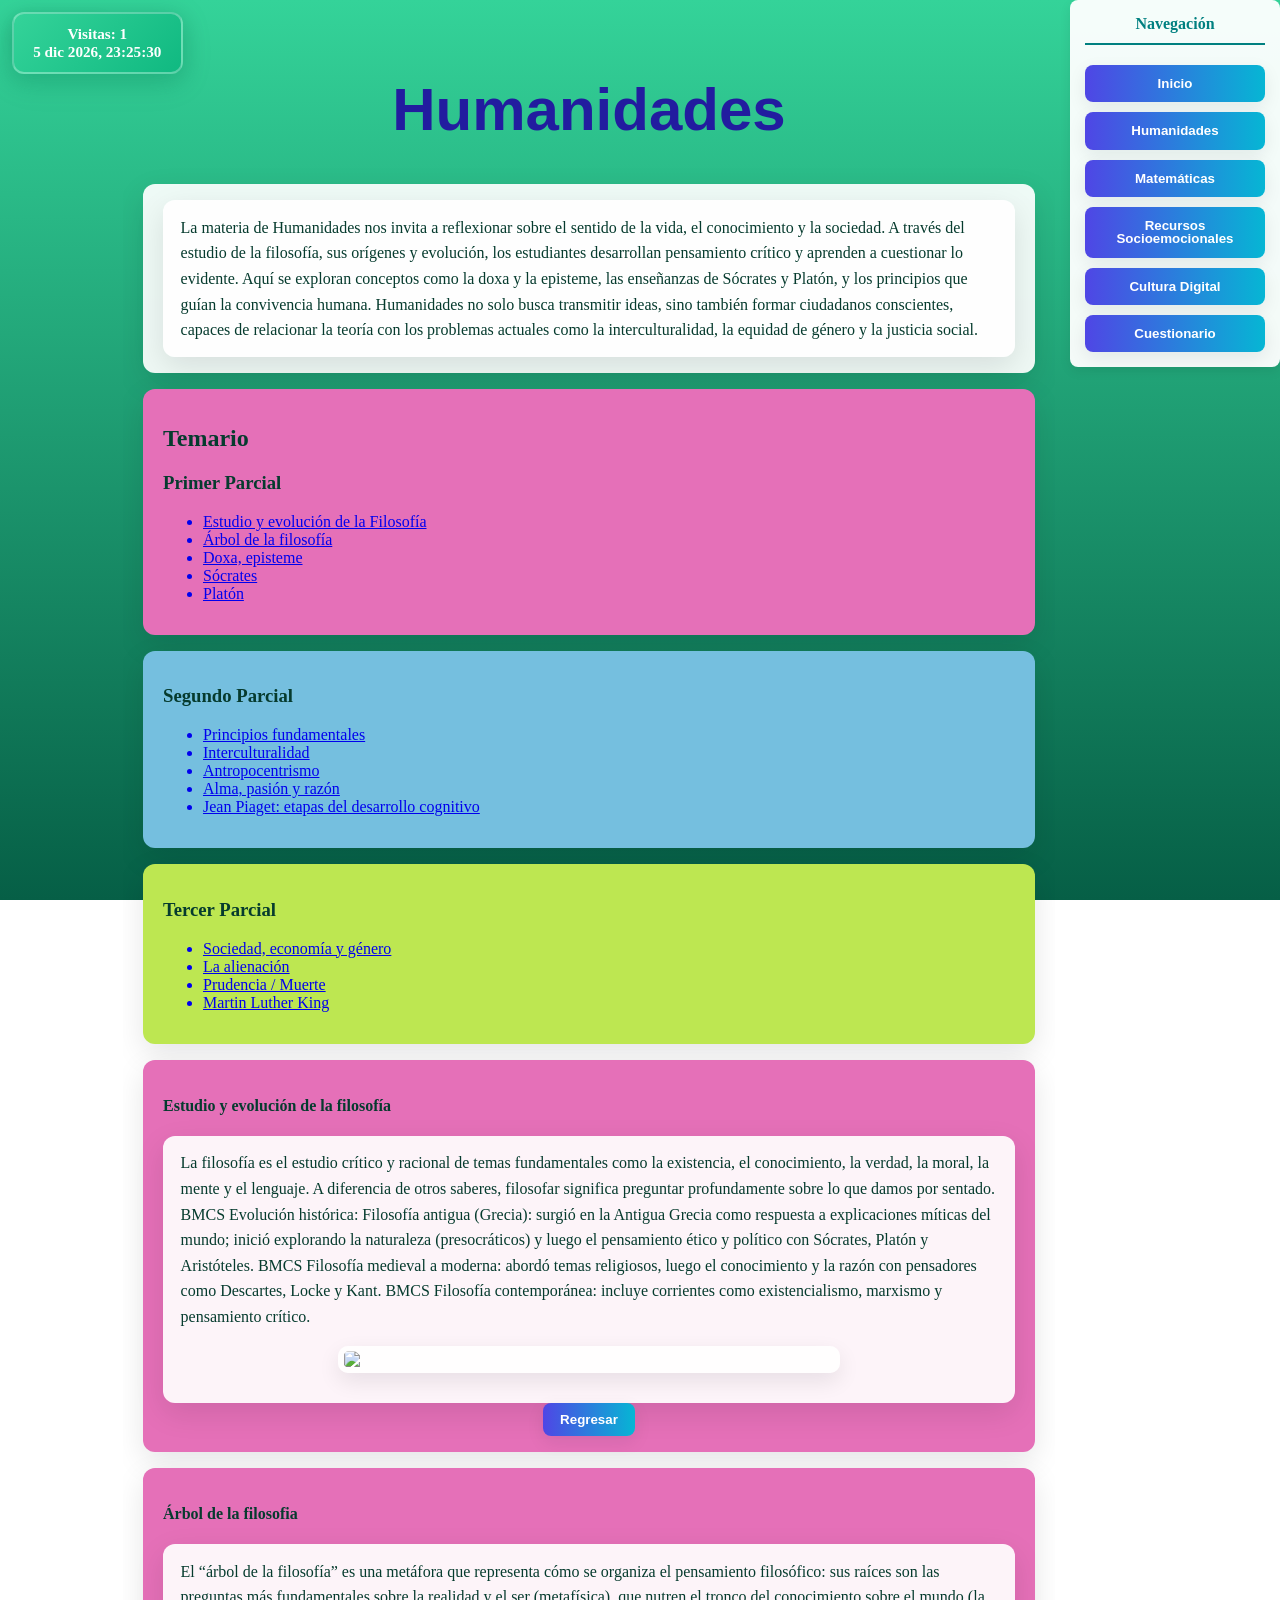
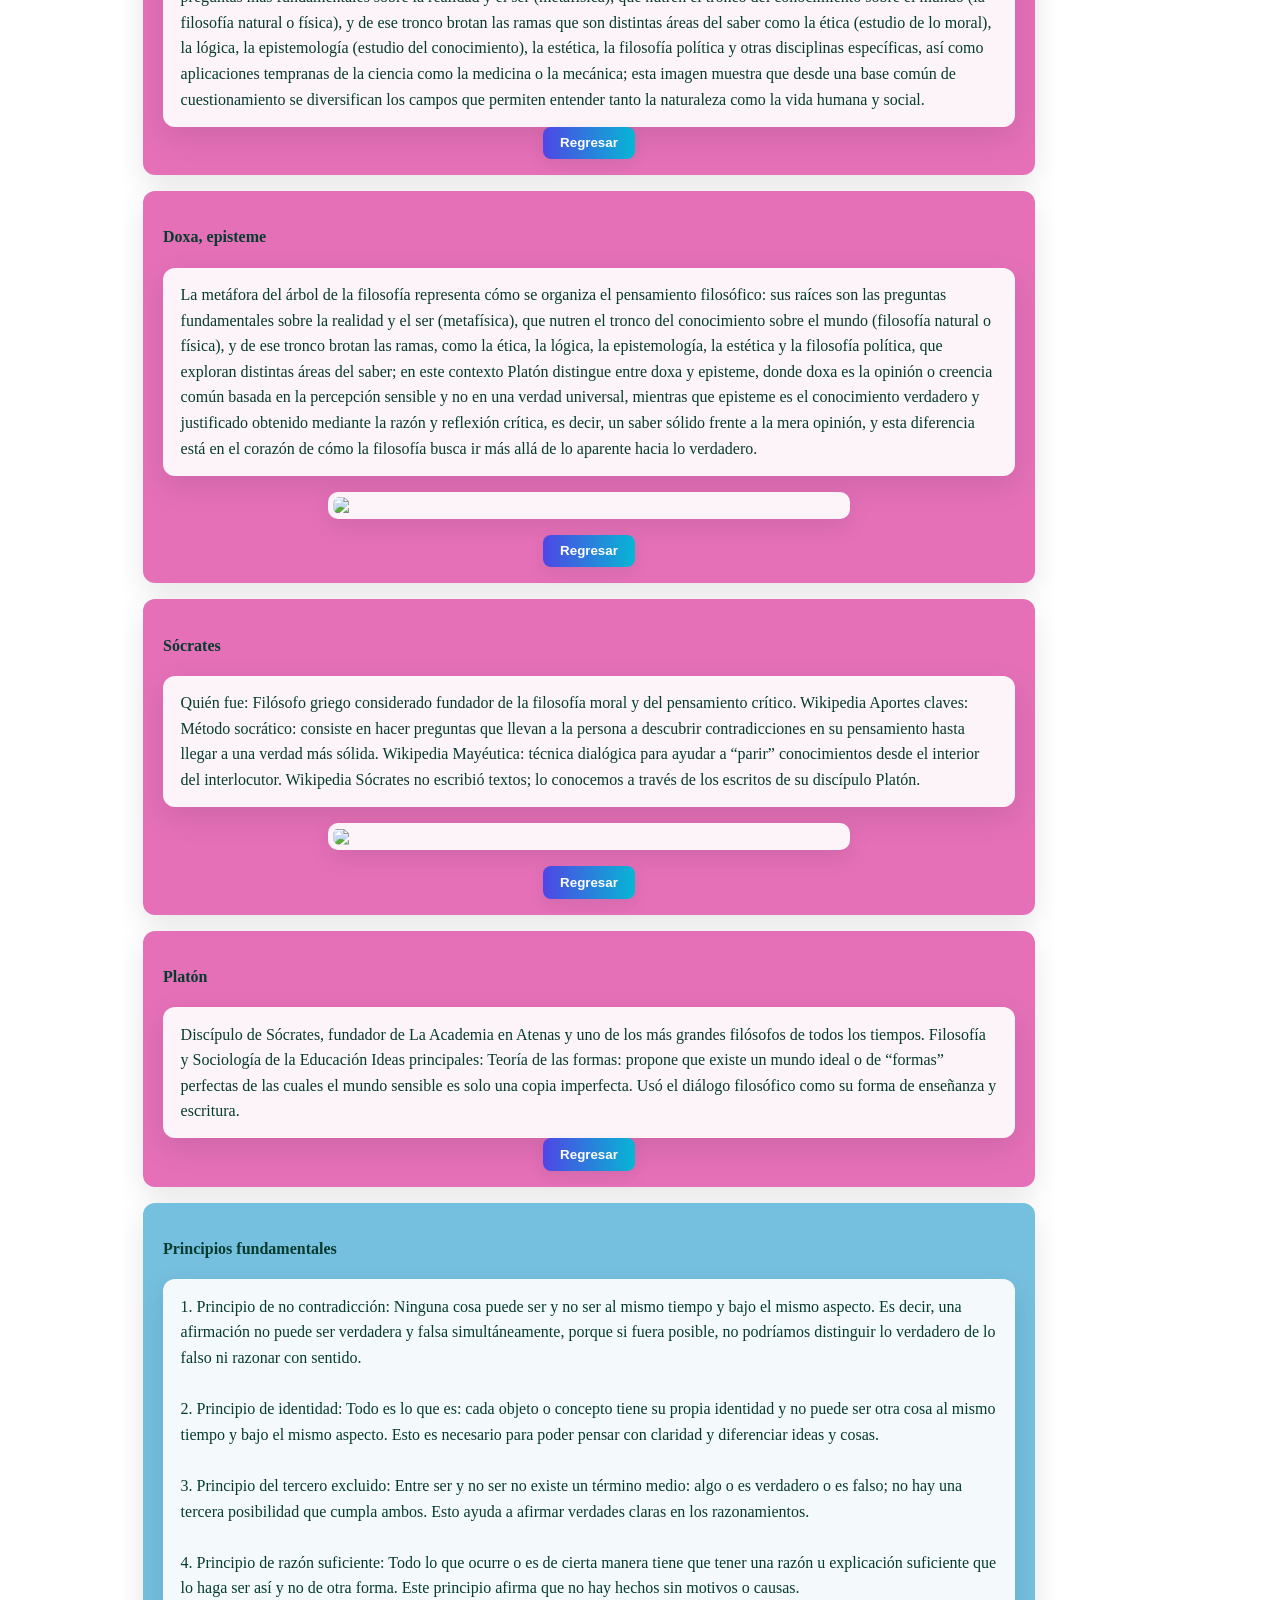
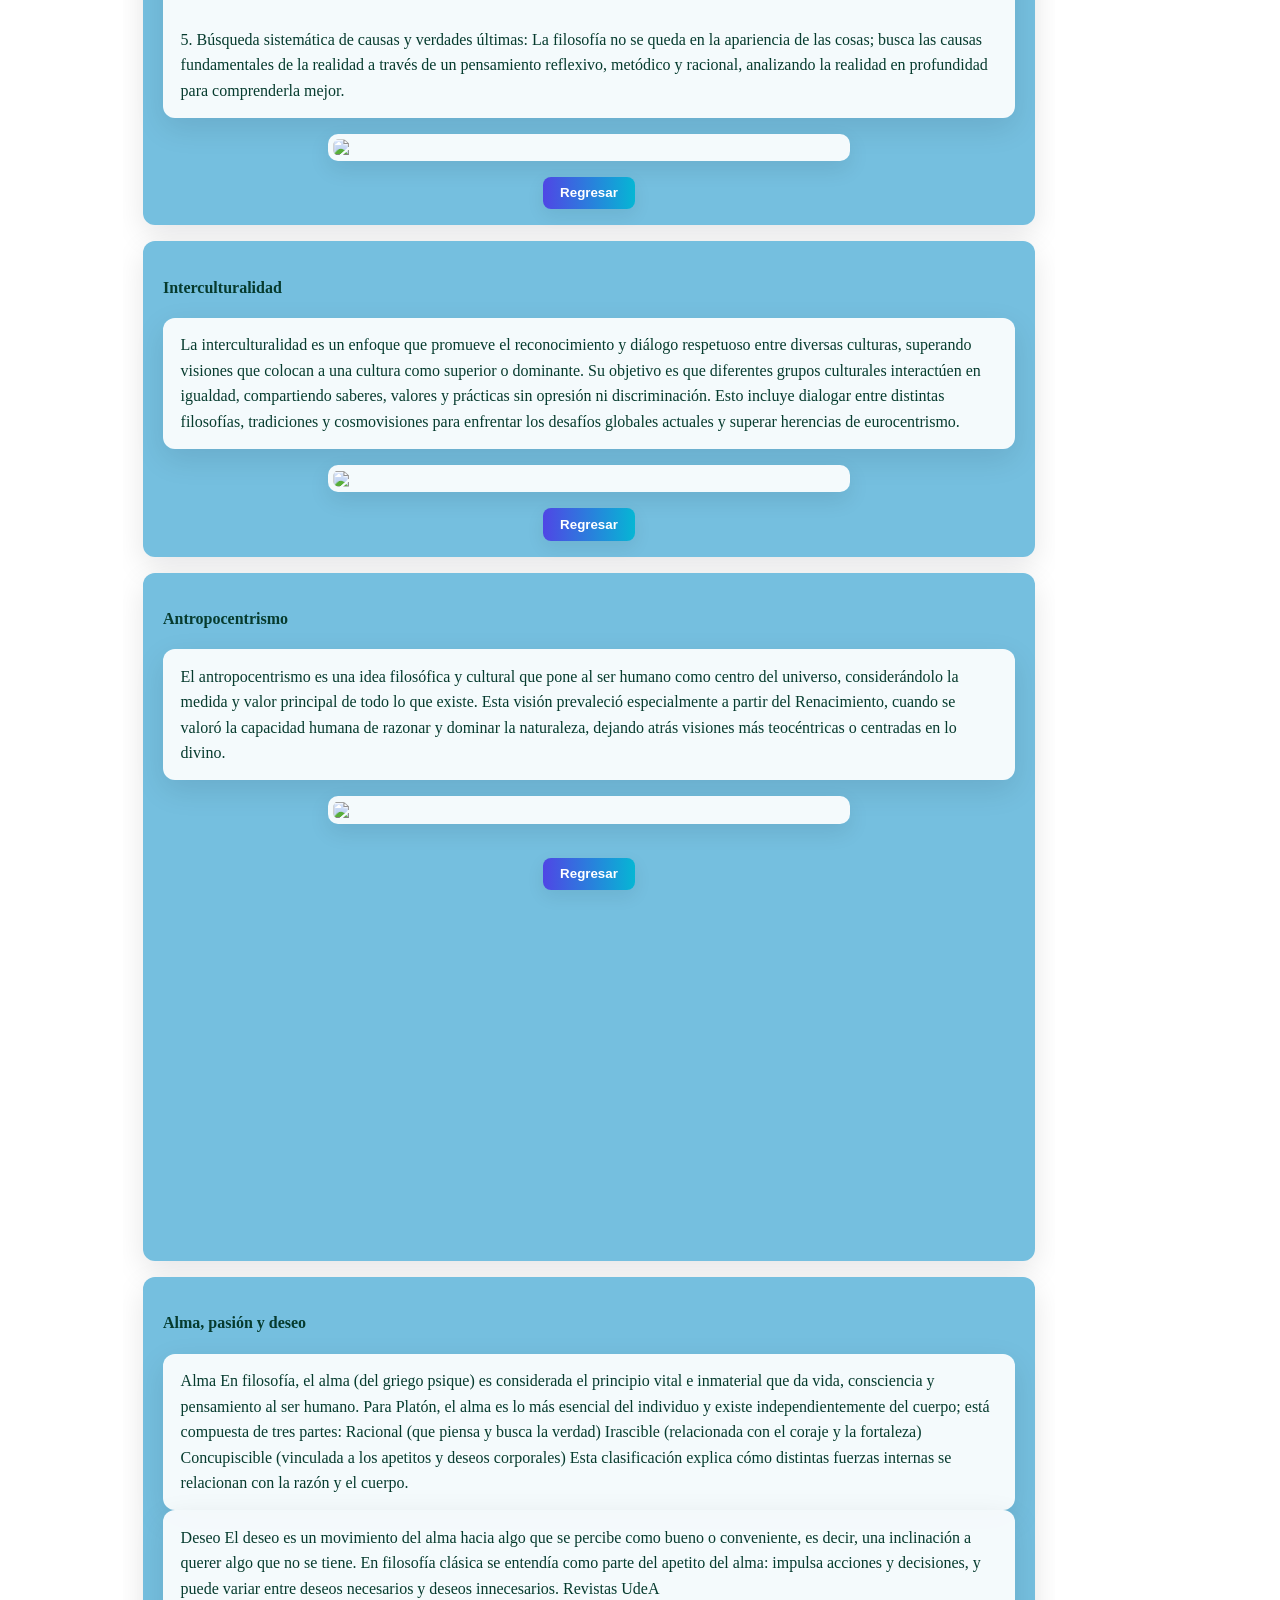
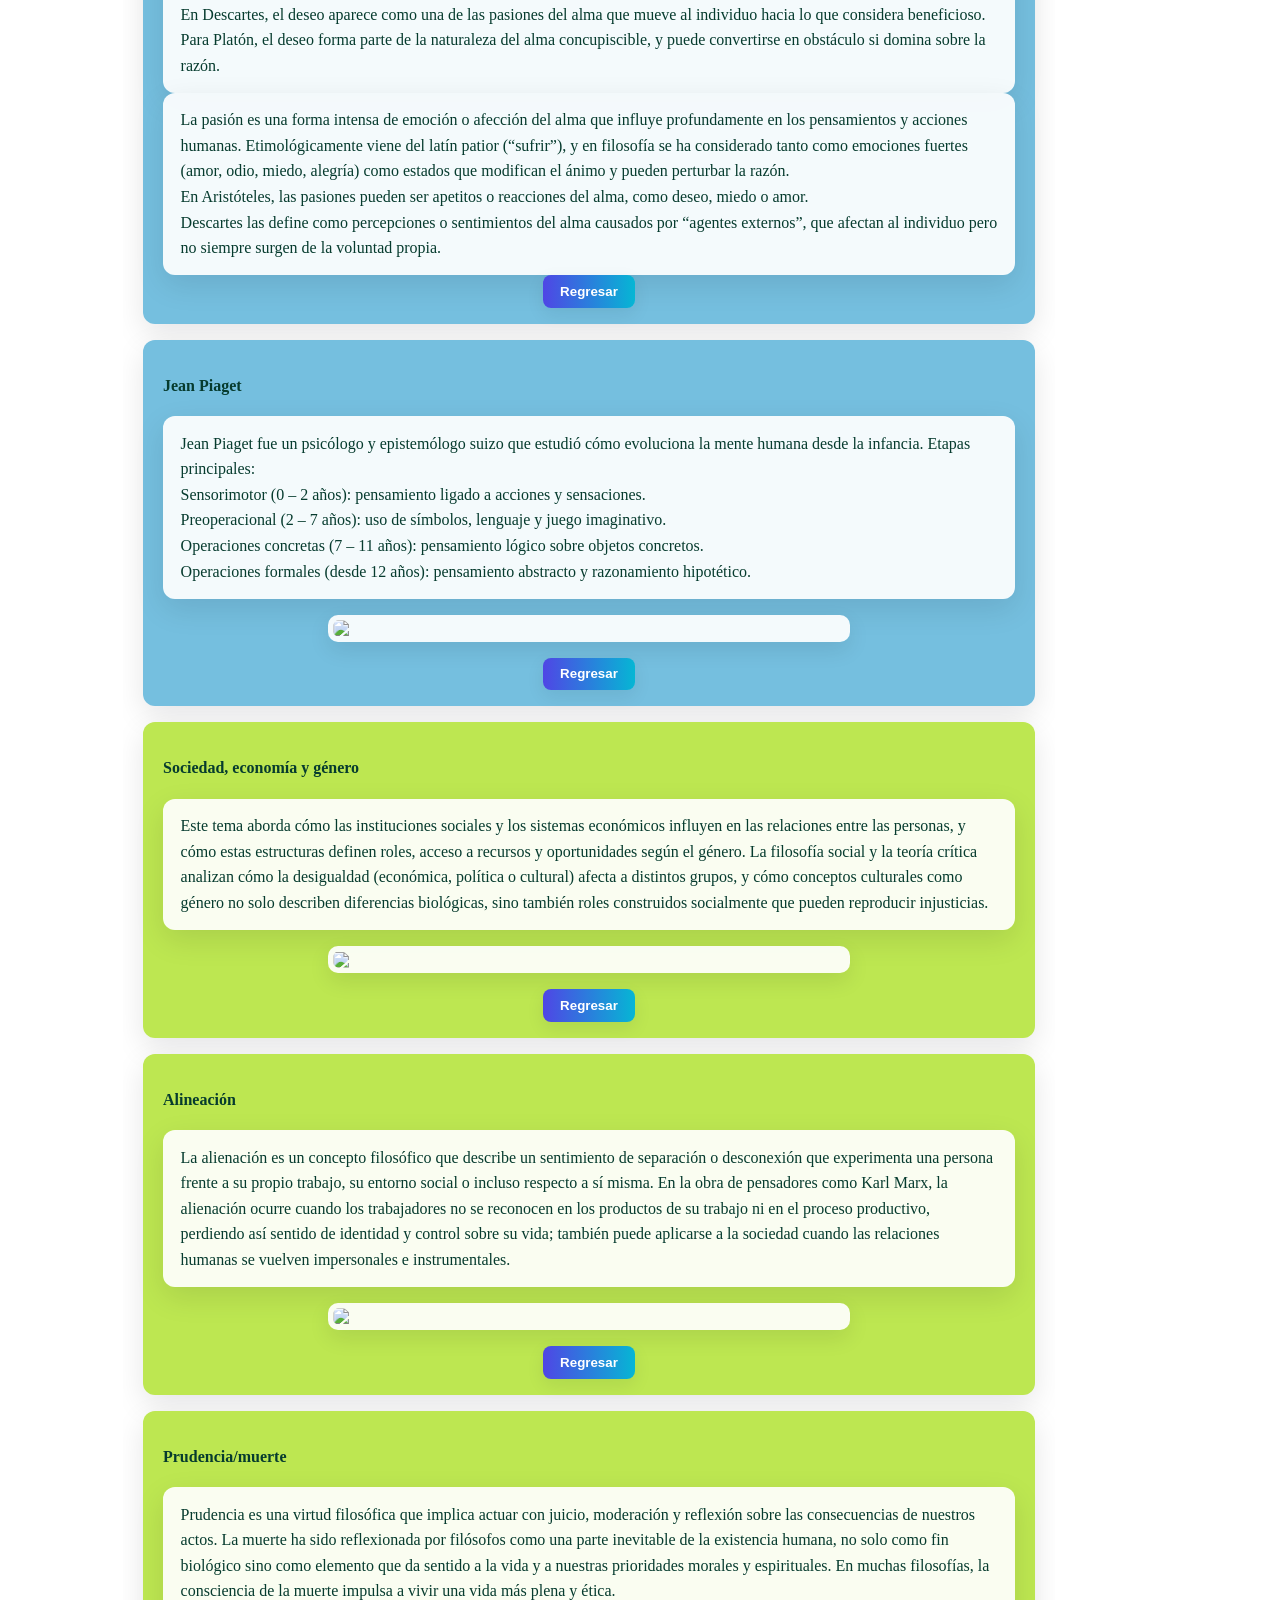
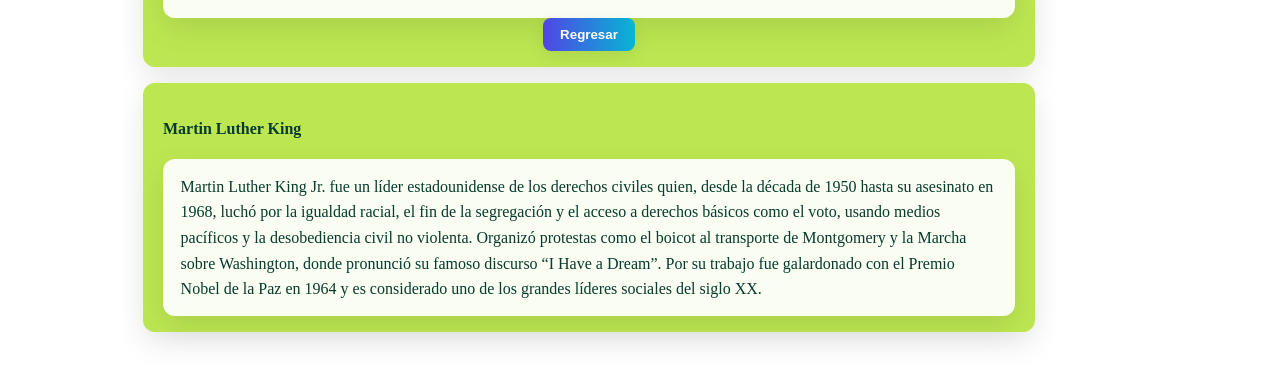
==== humanidades.html @ 8ff28822 "Add files via upload" ====
<!DOCTYPE html>
<html lang="es">  
    <head>
      <meta charset="UTF-8">
      <meta name="viewport" content="width=device-width, initial-scale=1.0">
      <title>Humanidades</title>
      <link rel="stylesheet" href="diseño.css">
    </head>
    <body>
        <div id="wrapper">
            <main id="main-content">
                <a name="inicio"></a>
                <h1>Humanidades</h1>
        <div class="card">
            <p>La materia de Humanidades nos invita a reflexionar sobre el sentido de la vida, el conocimiento y la sociedad. A través del estudio de la filosofía, sus orígenes y evolución, los estudiantes desarrollan pensamiento crítico y aprenden a cuestionar lo evidente. Aquí se exploran conceptos como la doxa y la episteme, las enseñanzas de Sócrates y Platón, y los principios que guían la convivencia humana. Humanidades no solo busca transmitir ideas, sino también formar ciudadanos conscientes, capaces de relacionar la teoría con los problemas actuales como la interculturalidad, la equidad de género y la justicia social.</p>
        </div>
        <div class="card1">
            <h2>Temario</h2>
            <h3>Primer Parcial</h3>
            <ul> 
                <a href="#estudio"><li>Estudio y evolución de la Filosofía</li></a>
                <a href="#arbol"><li>Árbol de la filosofía</li></a> 
                <a href="#doxa"><li>Doxa, episteme</li></a> 
                <a href="#socrates"><li>Sócrates</li></a> 
                <a href="#platon"><li>Platón</li></a>
            </ul>
        </div>
        <div class="card2">
            <h3>Segundo Parcial</h3>
            <ul> 
                <a href="#principios"><li>Principios fundamentales</li></a> 
                <a href="#inter"><li>Interculturalidad</li></a> 
                <a href="#antropo"><li>Antropocentrismo</li></a> 
                <a href="#alma"><li>Alma, pasión y razón</li></a> 
                <a href="#jean"><li>Jean Piaget: etapas del desarrollo cognitivo</li></a> 
            </ul>        
        </div>
        <div class="card3">
            <h3>Tercer Parcial</h3>
            <ul> 
                <a href="#sociedad"><li>Sociedad, economía y género</li></a> 
                <a href="#alineacion"><li>La alienación</li></a> 
                <a href="#muerte"><li>Prudencia / Muerte</li></a> 
                <a href="#martin"><li>Martin Luther King</li></a>
            </ul>
        </div>
        <div class="card1">
            <a name="estudio"></a>
            <h4>Estudio y evolución de la filosofía</h4>
            <p>La filosofía es el estudio crítico y racional de temas fundamentales como la existencia, el conocimiento, la verdad, la moral, la mente y el lenguaje. A diferencia de otros saberes, filosofar significa preguntar profundamente sobre lo que damos por sentado. BMCS
                Evolución histórica:
                Filosofía antigua (Grecia): surgió en la Antigua Grecia como respuesta a explicaciones míticas del mundo; inició explorando la naturaleza (presocráticos) y luego el pensamiento ético y político con Sócrates, Platón y Aristóteles. 
                BMCS
                Filosofía medieval a moderna: abordó temas religiosos, luego el conocimiento y la razón con pensadores como Descartes, Locke y Kant. 
                BMCS
                Filosofía contemporánea: incluye corrientes como existencialismo, marxismo y pensamiento crítico. 
                <img src="humanidades/estudio.jpeg"></p>
            <center><button><a href="#inicio">Regresar</a></button></center>
        </div>
        <div class="card1">
            <a name="arbol"></a>
            <h4>Árbol de la filosofia</h4>
            <p>El “árbol de la filosofía” es una metáfora que representa cómo se organiza el pensamiento filosófico: sus raíces son las preguntas más fundamentales sobre la realidad y el ser (metafísica), que nutren el tronco del conocimiento sobre el mundo (la filosofía natural o física), y de ese tronco brotan las ramas que son distintas áreas del saber como la ética (estudio de lo moral), la lógica, la epistemología (estudio del conocimiento), la estética, la filosofía política y otras disciplinas específicas, así como aplicaciones tempranas de la ciencia como la medicina o la mecánica; esta imagen muestra que desde una base común de cuestionamiento se diversifican los campos que permiten entender tanto la naturaleza como la vida humana y social.</p>
            <center><button><a href="#inicio">Regresar</a></button></center>
        </div>
        <div class="card1">
            <a name="doxa"></a>
            <h4>Doxa, episteme</h4>
            <p>La metáfora del árbol de la filosofía representa cómo se organiza el pensamiento filosófico: sus raíces son las preguntas fundamentales sobre la realidad y el ser (metafísica), que nutren el tronco del conocimiento sobre el mundo (filosofía natural o física), y de ese tronco brotan las ramas, como la ética, la lógica, la epistemología, la estética y la filosofía política, que exploran distintas áreas del saber; en este contexto Platón distingue entre doxa y episteme, donde doxa es la opinión o creencia común basada en la percepción sensible y no en una verdad universal, mientras que episteme es el conocimiento verdadero y justificado obtenido mediante la razón y reflexión crítica, es decir, un saber sólido frente a la mera opinión, y esta diferencia está en el corazón de cómo la filosofía busca ir más allá de lo aparente hacia lo verdadero.</p>
            <img src="humanidades/episteme.jpeg">
            <center><button><a href="#inicio">Regresar</a></button></center>
        </div>
        <div class="card1">
            <a name="socrates"></a>
            <h4>Sócrates</h4>
            <p>Quién fue: Filósofo griego considerado fundador de la filosofía moral y del pensamiento crítico. 
            Wikipedia 
            Aportes claves:
            Método socrático: consiste en hacer preguntas que llevan a la persona a descubrir contradicciones en su pensamiento hasta llegar a una verdad más sólida. 
            Wikipedia
            Mayéutica: técnica dialógica para ayudar a “parir” conocimientos desde el interior del interlocutor. 
            Wikipedia
            Sócrates no escribió textos; lo conocemos a través de los escritos de su discípulo Platón.</p>
            <img src="humanidades/socrates.jpeg">
            <center><button><a href="#inicio">Regresar</a></button></center> 
        </div>
        <div class="card1">
            <a name="platon"></a>
            <h4>Platón</h4>
            <p>Discípulo de Sócrates, fundador de La Academia en Atenas y uno de los más grandes filósofos de todos los tiempos. 
            Filosofía y Sociología de la Educación
            Ideas principales:
            Teoría de las formas: propone que existe un mundo ideal o de “formas” perfectas de las cuales el mundo sensible es solo una copia imperfecta.
            Usó el diálogo filosófico como su forma de enseñanza y escritura.</p>
            <center><button><a href="#inicio">Regresar</a></button></center>
        </div>


        
        <div class="card2">
            <a name="principios"></a>
            <h4>Principios fundamentales</h4>
            <p>1. Principio de no contradicción: Ninguna cosa puede ser y no ser al mismo tiempo y bajo el mismo aspecto. Es decir, una afirmación no puede ser verdadera y falsa simultáneamente, porque si fuera posible, no podríamos distinguir lo verdadero de lo falso ni razonar con sentido.<br><br>
            2. Principio de identidad: Todo es lo que es: cada objeto o concepto tiene su propia identidad y no puede ser otra cosa al mismo tiempo y bajo el mismo aspecto. Esto es necesario para poder pensar con claridad y diferenciar ideas y cosas.<br><br>
            3. Principio del tercero excluido: Entre ser y no ser no existe un término medio: algo o es verdadero o es falso; no hay una tercera posibilidad que cumpla ambos. Esto ayuda a afirmar verdades claras en los razonamientos.<br><br>
            4. Principio de razón suficiente: Todo lo que ocurre o es de cierta manera tiene que tener una razón u explicación suficiente que lo haga ser así y no de otra forma. Este principio afirma que no hay hechos sin motivos o causas.<br><br>
            5. Búsqueda sistemática de causas y verdades últimas: La filosofía no se queda en la apariencia de las cosas; busca las causas fundamentales de la realidad a través de un pensamiento reflexivo, metódico y racional, analizando la realidad en profundidad para comprenderla mejor.</p>
            <img src="humanidades/leyes.jpeg">
            <center><button><a href="#inicio">Regresar</a></button></center>
        </div>
        <div class="card2">
            <a name="inter"></a>
            <h4>Interculturalidad</h4>
            <p>La interculturalidad es un enfoque que promueve el reconocimiento y diálogo respetuoso entre diversas culturas, superando visiones que colocan a una cultura como superior o dominante. Su objetivo es que diferentes grupos culturales interactúen en igualdad, compartiendo saberes, valores y prácticas sin opresión ni discriminación. Esto incluye dialogar entre distintas filosofías, tradiciones y cosmovisiones para enfrentar los desafíos globales actuales y superar herencias de eurocentrismo.</p>
            <img src="humanidades/interculturalidad.jpeg">
            <center><button><a href="#inicio">Regresar</a></button></center>
        </div>
        <div class="card2">
            <a name="antropo"></a>
            <h4>Antropocentrismo</h4>
            <p>El antropocentrismo es una idea filosófica y cultural que pone al ser humano como centro del universo, considerándolo la medida y valor principal de todo lo que existe. Esta visión prevaleció especialmente a partir del Renacimiento, cuando se valoró la capacidad humana de razonar y dominar la naturaleza, dejando atrás visiones más teocéntricas o centradas en lo divino.</p>
            <img src="humanidades/antropocentrismo.jpeg"><br>
            <center><button><a href="#inicio">Regresar</a></button></center><br><br>    
            <center><iframe width="560" height="315" src="https://www.youtube.com/embed/rM8tSi7ppEA?si=BohJ_FN-2QIOu7N8" title="YouTube video player" frameborder="0" allow="accelerometer; autoplay; clipboard-write; encrypted-media; gyroscope; picture-in-picture; web-share" referrerpolicy="strict-origin-when-cross-origin" allowfullscreen></iframe></center>

        </div>
        <div class="card2">
            <a name="alma"></a>
            <h4> Alma, pasión y deseo</h4>
            <p>Alma

En filosofía, el alma (del griego psique) es considerada el principio vital e inmaterial que da vida, consciencia y pensamiento al ser humano. Para Platón, el alma es lo más esencial del individuo y existe independientemente del cuerpo; está compuesta de tres partes:
 Racional (que piensa y busca la verdad)
 Irascible (relacionada con el coraje y la fortaleza)
 Concupiscible (vinculada a los apetitos y deseos corporales)
Esta clasificación explica cómo distintas fuerzas internas se relacionan con la razón y el cuerpo.</p>
            <p>Deseo

El deseo es un movimiento del alma hacia algo que se percibe como bueno o conveniente, es decir, una inclinación a querer algo que no se tiene. En filosofía clásica se entendía como parte del apetito del alma: impulsa acciones y decisiones, y puede variar entre deseos necesarios y deseos innecesarios. 
Revistas UdeA
<br>

 En Descartes, el deseo aparece como una de las pasiones del alma que mueve al individuo hacia lo que considera beneficioso. 
<br>
 Para Platón, el deseo forma parte de la naturaleza del alma concupiscible, y puede convertirse en obstáculo si domina sobre la razón.</p>
            <p>La pasión es una forma intensa de emoción o afección del alma que influye profundamente en los pensamientos y acciones humanas. Etimológicamente viene del latín patior (“sufrir”), y en filosofía se ha considerado tanto como emociones fuertes (amor, odio, miedo, alegría) como estados que modifican el ánimo y pueden perturbar la razón. 
<br>
En Aristóteles, las pasiones pueden ser apetitos o reacciones del alma, como deseo, miedo o amor. 
<br>
Descartes las define como percepciones o sentimientos del alma causados por “agentes externos”, que afectan al individuo pero no siempre surgen de la voluntad propia.</p>
<center><button><a href="#inicio">Regresar</a></button></center>
        </div>
        <div class="card2">
            <a name="jean"></a>
            <h4>Jean Piaget</h4>
            <p>Jean Piaget fue un psicólogo y epistemólogo suizo que estudió cómo evoluciona la mente humana desde la infancia. 

Etapas principales:
<br>
Sensorimotor (0 – 2 años): pensamiento ligado a acciones y sensaciones.
<br>
Preoperacional (2 – 7 años): uso de símbolos, lenguaje y juego imaginativo.
<br>
Operaciones concretas (7 – 11 años): pensamiento lógico sobre objetos concretos.
<br>
Operaciones formales (desde 12 años): pensamiento abstracto y razonamiento hipotético.</p>
            <img src="humanidades/jean.jpeg">
            <center><button><a href="#inicio">Regresar</a></button></center>
        </div>



        <div class="card3">
            <a name="sociedad"></a>
            <h4>Sociedad, economía y género</h4>
            <p>Este tema aborda cómo las instituciones sociales y los sistemas económicos influyen en las relaciones entre las personas, y cómo estas estructuras definen roles, acceso a recursos y oportunidades según el género. La filosofía social y la teoría crítica analizan cómo la desigualdad (económica, política o cultural) afecta a distintos grupos, y cómo conceptos culturales como género no solo describen diferencias biológicas, sino también roles construidos socialmente que pueden reproducir injusticias.</p>
            <img src="humanidades/enconomia.jpeg">
            <center><button><a href="#inicio">Regresar</a></button></center>
        </div>
        <div class="card3">
            <a name="alineacion"></a>
            <h4>Alineación</h4>
            <p>La alienación es un concepto filosófico que describe un sentimiento de separación o desconexión que experimenta una persona frente a su propio trabajo, su entorno social o incluso respecto a sí misma. En la obra de pensadores como Karl Marx, la alienación ocurre cuando los trabajadores no se reconocen en los productos de su trabajo ni en el proceso productivo, perdiendo así sentido de identidad y control sobre su vida; también puede aplicarse a la sociedad cuando las relaciones humanas se vuelven impersonales e instrumentales.</p>
            <img src="humanidades/alineacion.jpeg">
            <center><button><a href="#inicio">Regresar</a></button></center>
        </div>
        <div class="card3">
            <a name="muerte"></a>
            <h4>Prudencia/muerte</h4>
            <p>Prudencia es una virtud filosófica que implica actuar con juicio, moderación y reflexión sobre las consecuencias de nuestros actos.
La muerte ha sido reflexionada por filósofos como una parte inevitable de la existencia humana, no solo como fin biológico sino como elemento que da sentido a la vida y a nuestras prioridades morales y espirituales. En muchas filosofías, la consciencia de la muerte impulsa a vivir una vida más plena y ética.</p>
            <center><button><a href="#inicio">Regresar</a></button></center>
        </div>
        <div class="card3">
            <a name="martin"></a>
            <h4>Martin Luther King</h4>
            <p>Martin Luther King Jr. fue un líder estadounidense de los derechos civiles quien, desde la década de 1950 hasta su asesinato en 1968, luchó por la igualdad racial, el fin de la segregación y el acceso a derechos básicos como el voto, usando medios pacíficos y la desobediencia civil no violenta. Organizó protestas como el boicot al transporte de Montgomery y la Marcha sobre Washington, donde pronunció su famoso discurso “I Have a Dream”. Por su trabajo fue galardonado con el Premio Nobel de la Paz en 1964 y es considerado uno de los grandes líderes sociales del siglo XX.</p>
            </main>
            <center><button><a href="#inicio">Regresar</a></button></center>
        </div>
            <nav id="nav-buttons">
                <h3>Navegación</h3>
                <button><a href="index.html">Inicio</a></button>
                <button><a href="humanidades.html">Humanidades</a></button>
                <button><a href="mate.html">Matemáticas</a></button>
                <button><a href="recursos.html">Recursos Socioemocionales</a></button>
                <button><a href="cultura.html">Cultura Digital</a></button>
                <button><a href="cuestionario.html">Cuestionario</a></button>
                <div class="visitor-info" aria-live="polite"></div>
            </nav>
        </div>
        <script src="visit.js"></script><br>
    </html>
---- diseño.css ----
﻿h1{
    font-size: 60px;
    color: #221c9f;
    text-align: center;
    font-family: 'Segoe UI', Tahoma, Geneva, Verdana, sans-serif;
}
body{
    text-align: center;
    margin: 0;
    min-height: 100vh;
    background: linear-gradient(to bottom, #34d399 0%, #065f46 100%);
    background-repeat: no-repeat;
    background-attachment: fixed;
    display: flex;
    flex-direction: row;

}
img{
    width: 60%;
    height: 60%;
}


#wrapper {
    display: flex;
    flex: 1;
    width: 100%;
    height: 100%;
    gap: 15px;
    padding: 15px;
    align-items: flex-start;
}

#main-content {
    flex: 1;
    overflow-y: auto;
    padding: 20px;
    order: 1;
}

#nav-buttons {
    display: flex;
    flex-direction: column;
    gap: 10px;
    padding: 15px;
    width: 180px;
    background-color: rgba(255,255,255,0.95);
    border-radius: 8px;
    box-shadow: 0 4px 12px rgba(0,0,0,0.08);
    order: 2;
    flex-shrink: 0;
    height: fit-content;
    max-height: calc(100vh - 30px);
}

#nav-buttons h3 {
    color: #008080;
    font-size: 1rem;
    margin: 0 0 10px 0;
    text-align: center;
    border-bottom: 2px solid #008080;
    padding-bottom: 10px;
}


:root{
    --btn-gradient: linear-gradient(90deg,#4f46e5,#06b6d4);
    --btn-color: #ffffff;
    --btn-radius: 8px;
    --btn-padding: 0.6rem 1.1rem;
    --btn-transition: 180ms ease;
}

button,
input[type="submit"],
input[type="button"],
.btn{
    -webkit-appearance: none;
    appearance: none;
    background: var(--btn-gradient);
    color: var(--btn-color);
    border: none;
    padding: var(--btn-padding);
    border-radius: var(--btn-radius);
    font-weight: 600;
    cursor: pointer;
    transition: transform var(--btn-transition), box-shadow var(--btn-transition), opacity var(--btn-transition);
    box-shadow: 0 6px 18px rgba(15,23,42,0.08);
    text-decoration: none;
    display: inline-block;
    line-height: 1;
}

#nav-buttons button {
    padding: 12px 10px;
    width: 100%;
    text-align: center;
    display: block;
}

button:hover,
input[type="submit"]:hover,
input[type="button"]:hover,
.btn:hover{
    transform: translateY(-2px);
    box-shadow: 0 10px 24px rgba(15,23,42,0.12);
    opacity: 0.98;
}

button:active,
input[type="submit"]:active,
input[type="button"]:active,
.btn:active{
    transform: translateY(0);
    box-shadow: 0 6px 14px rgba(15,23,42,0.08);
}

button:focus,
input[type="submit"]:focus,
input[type="button"]:focus,
.btn:focus{
    outline: 3px solid rgba(99,102,241,0.18);
    outline-offset: 2px;
}

button[disabled],
input[disabled]{
    opacity: 0.56;
    pointer-events: none;
    transform: none;
    box-shadow: none;
}

.btn-outline{
    background: transparent;
    color: #111827;
    border: 2px solid rgba(17,24,39,0.08);
}

.btn-danger{
    background: linear-gradient(90deg,#ef4444,#f97316);
}

@media (max-width: 480px){
    button,
    input[type="submit"],
    input[type="button"],
    .btn{
        display:block;
        width:100%;
        padding: 0.75rem 1rem;
    }
}

button a{
    color: inherit;
    text-decoration: none;
    display: block;
    width: 100%;
    height: 100%;
    
}

a.btn{
    display: inline-block;
    padding: var(--btn-padding);
    border-radius: var(--btn-radius);
    background: var(--btn-gradient);
    color: var(--btn-color);
    text-decoration: none;
}

/* Tarjetas para párrafos e imágenes */
:root{
    --card-bg: rgba(255,255,255,0.92);
    --card-color: #063b2e;
    --card-radius: 12px;
    --card-padding: 1rem 1.25rem;
    --card-shadow: 0 10px 30px rgba(2,6,23,0.10);
}

/* Estilo base de tarjeta (puedes usar la clase .card) */
.card{
    background: var(--card-bg);
    color: var(--card-color);
    border-radius: var(--card-radius);
    padding: var(--card-padding);
    box-shadow: var(--card-shadow);
    margin: 1rem auto;
    max-width: 900px;
    transition: transform 180ms ease, box-shadow 180ms ease;
}

/* Aplicar tarjeta por defecto a todos los párrafos */
p{
    background: var(--card-bg);
    color: var(--card-color);
    border-radius: var(--card-radius);
    padding: 0.9rem 1.1rem;
    box-shadow: var(--card-shadow);
    margin: 1rem auto;
    max-width: 900px;
    line-height: 1.6;
    text-align: left;
}

/* Tarjeta para imágenes (hace la imagen responsiva y con marco) */
img{
    display: block;
    margin: 1rem auto;
    max-width: 92%;
    height: auto;
    background: var(--card-bg);
    padding: 0.35rem;
    border-radius: 10px;
    box-shadow: 0 8px 22px rgba(2,6,23,0.09);
}

.card:hover, p:hover, img:hover{
    transform: translateY(-4px);
    box-shadow: 0 18px 40px rgba(2,6,23,0.12);
}

/* Ajustes para texto dentro de la tarjeta */
.card p{ margin: 0; }

@media (max-width: 520px){
    p, .card{
        padding: 0.9rem;
        margin: 0.75rem 0.8rem;
    }
    img{ max-width: 100%; }
}

/* Caja que muestra visitas y la fecha/hora */
.visit-box{
    display: inline-block;
    background: linear-gradient(135deg, #34d399 0%, #10b981 100%);
    color: #ffffff;
    padding: 0.7rem 1.2rem;
    border-radius: 12px;
    box-shadow: 0 8px 25px rgba(16, 185, 129, 0.25);
    font-size: 0.95rem;
    font-weight: 600;
    border: 2px solid rgba(255, 255, 255, 0.3);
    backdrop-filter: blur(8px);
}

/* Posicionar el contador fijo en la esquina superior izquierda */
.visitor-info{
    position: fixed;
    top: 12px;
    left: 12px;
    z-index: 9999;
    text-align: center;
    filter: drop-shadow(0 4px 12px rgba(0, 0, 0, 0.15));
}

@media (max-width: 520px){
    .visitor-info{
        left: 50%;
        right: auto;
        transform: translateX(-50%);
        top: 8px;
    }
    .visit-box{ font-size: 0.85rem; padding: 0.6rem 1rem; }
}
 
.card1{
    background: var(--card-bg);
    color: var(--card-color);
    border-radius: var(--card-radius);
    padding: var(--card-padding);
    box-shadow: var(--card-shadow);
    margin: 1rem auto;
    max-width: 900px;
    transition: transform 180ms ease, box-shadow 180ms ease;
    
    background-color: #e570b8;
        text-align: left;

}
.card1:hover, p:hover, img:hover{
    transform: translateY(-4px);
    box-shadow: 0 18px 40px rgba(2,6,23,0.12);
}

/* Ajustes para texto dentro de la tarjeta */
.card1 p{ margin: 0; }

@media (max-width: 520px){
    p, .card1{
        padding: 0.9rem;
        margin: 0.75rem 0.8rem;
    }
    img{ max-width: 100%; }
}
.card2{
    background: var(--card-bg);
    color: var(--card-color);
    border-radius: var(--card-radius);
    padding: var(--card-padding);
    box-shadow: var(--card-shadow);
    margin: 1rem auto;
    max-width: 900px;
    transition: transform 180ms ease, box-shadow 180ms ease;
    background-color: #75bfdf;
        text-align: left;

}
.card2:hover, p:hover, img:hover{
    transform: translateY(-4px);
    box-shadow: 0 18px 40px rgba(2,6,23,0.12);
}

/* Ajustes para texto dentro de la tarjeta */
.card2 p{ margin: 0; }

@media (max-width: 520px){
    p, .card2{
        padding: 0.9rem;
        margin: 0.75rem 0.8rem;
    }
    img{ max-width: 100%; }
}
.card3{
    background: var(--card-bg);
    color: var(--card-color);
    border-radius: var(--card-radius);
    padding: var(--card-padding);
    box-shadow: var(--card-shadow);
    margin: 1rem auto;
    max-width: 900px;
    transition: transform 180ms ease, box-shadow 180ms ease;
    background-color: #bde751;
    text-align: left;
}
.card3:hover, p:hover, img:hover{
    transform: translateY(-4px);
    box-shadow: 0 18px 40px rgba(2,6,23,0.12);
}

/* Ajustes para texto dentro de la tarjeta */
.card3 p{ margin: 0; }

@media (max-width: 520px){
    p, .card3{
        padding: 0.9rem;
        margin: 0.75rem 0.8rem;
    }
    img{ max-width: 100%; }
}
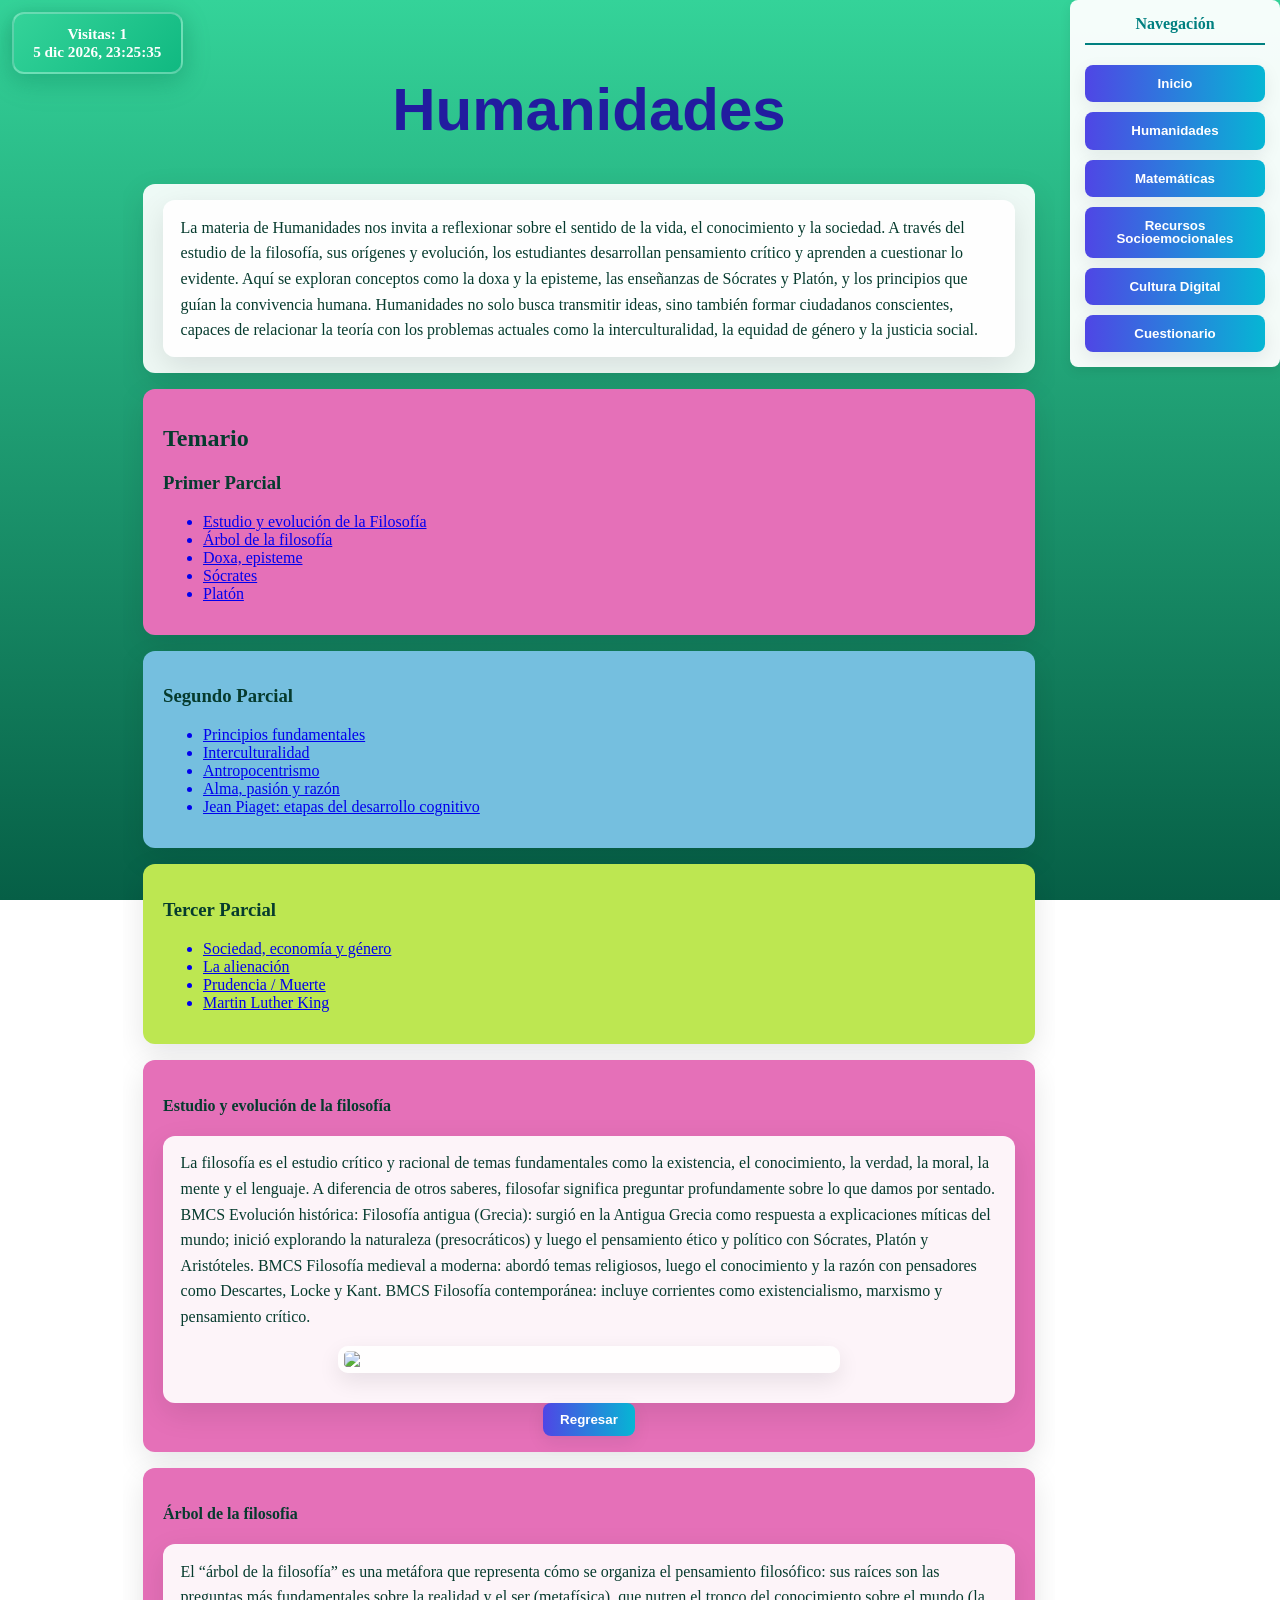
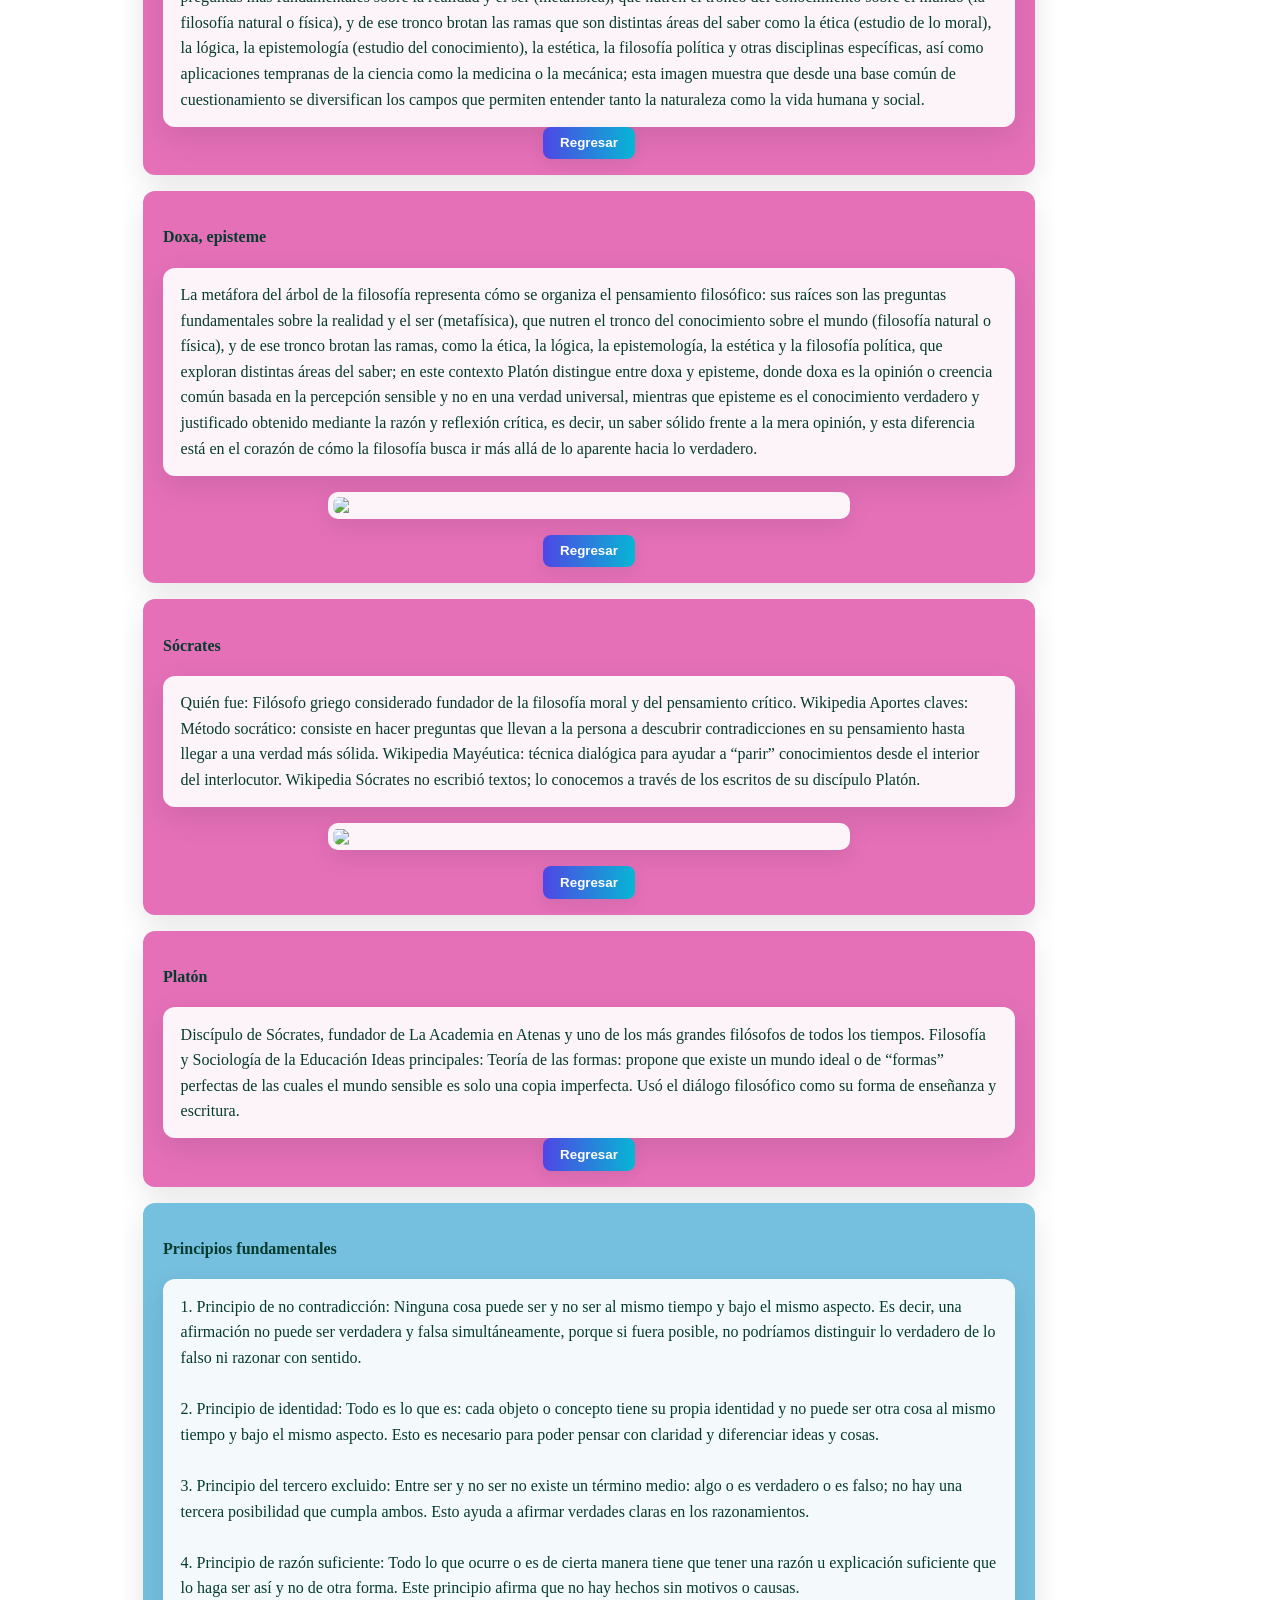
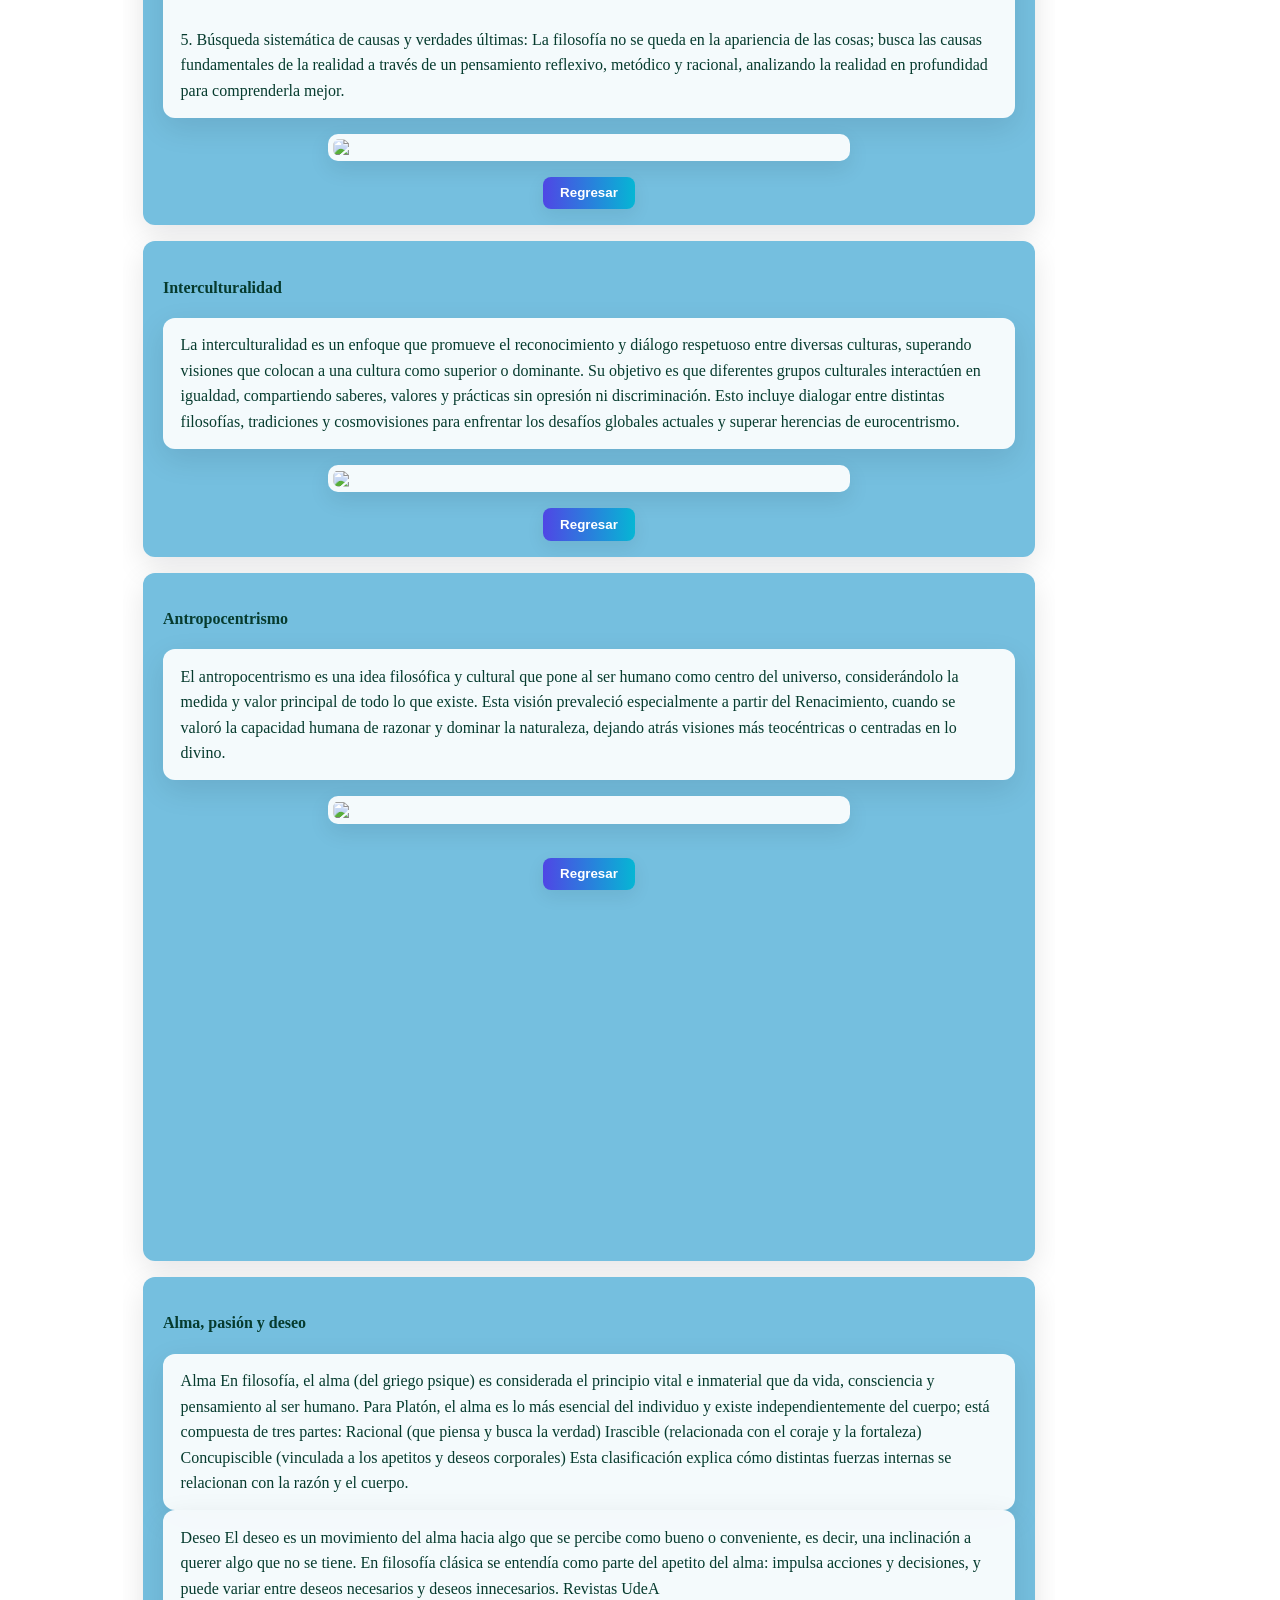
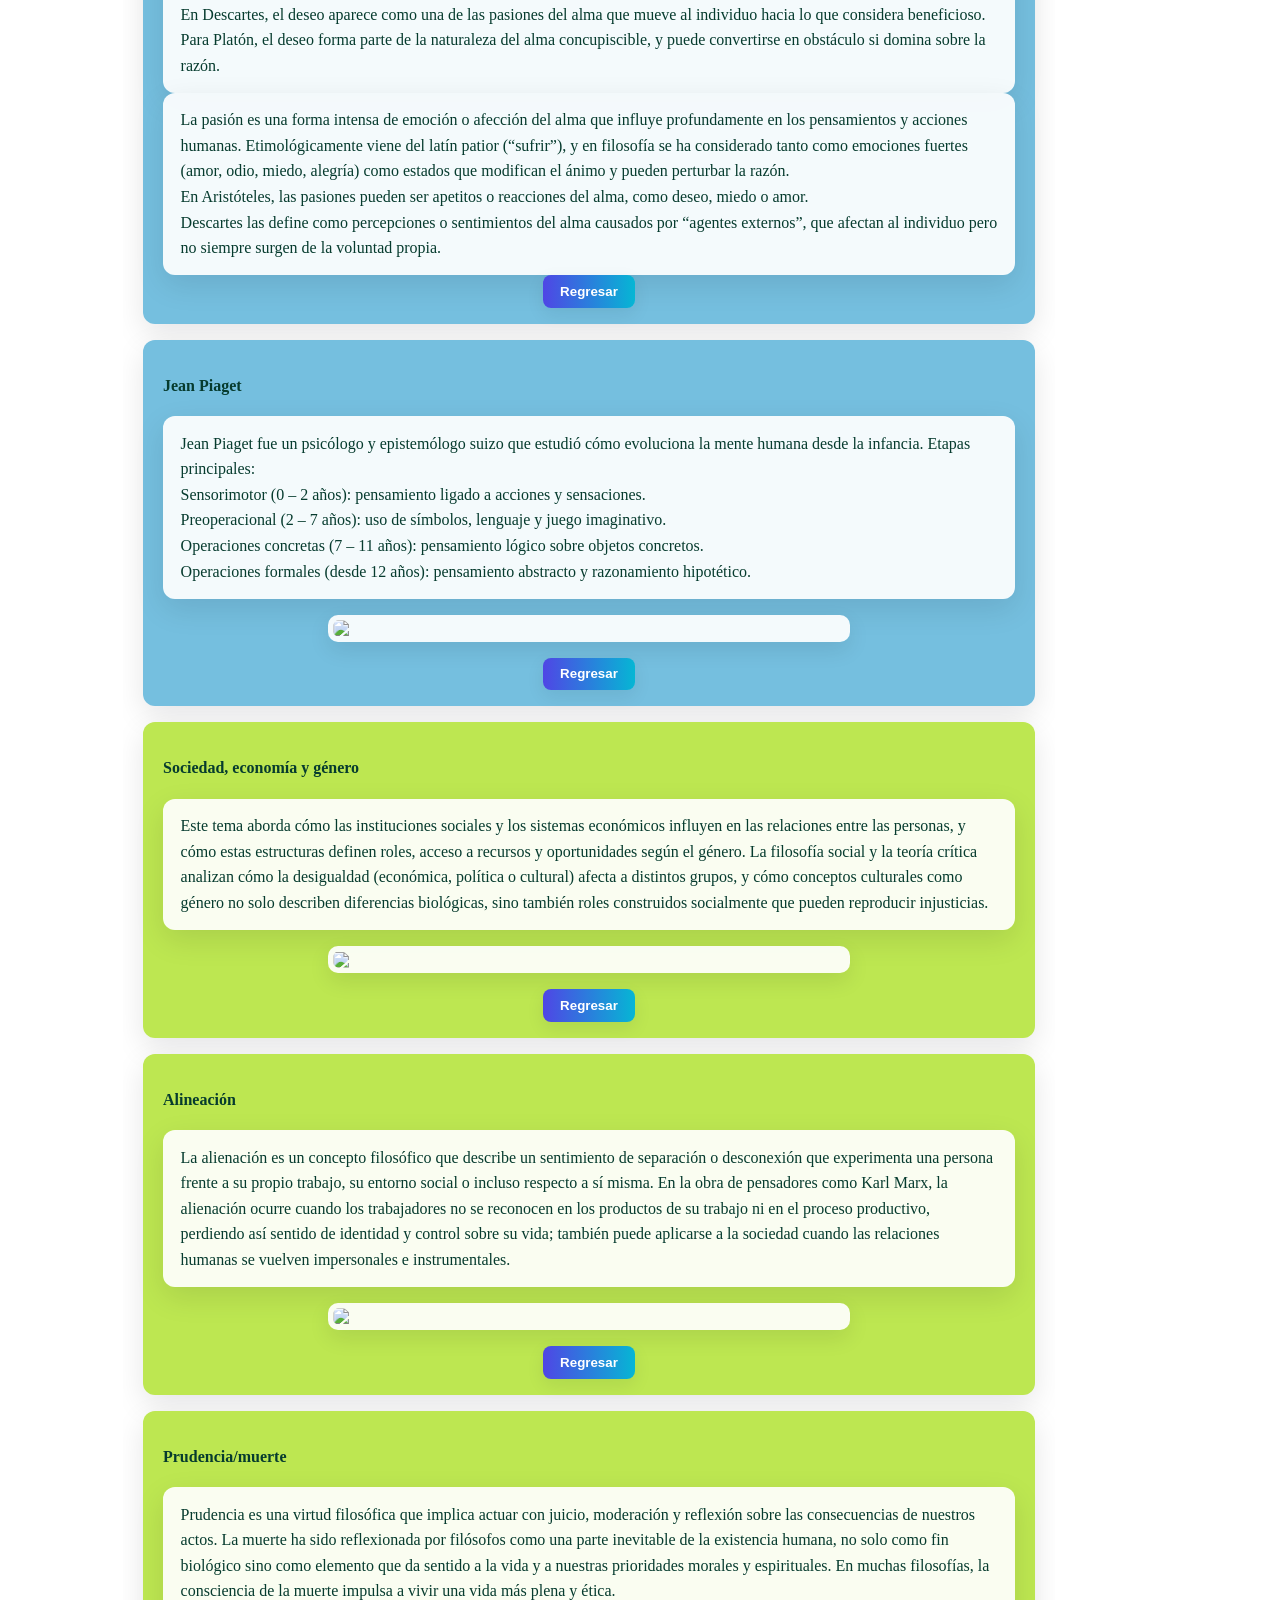
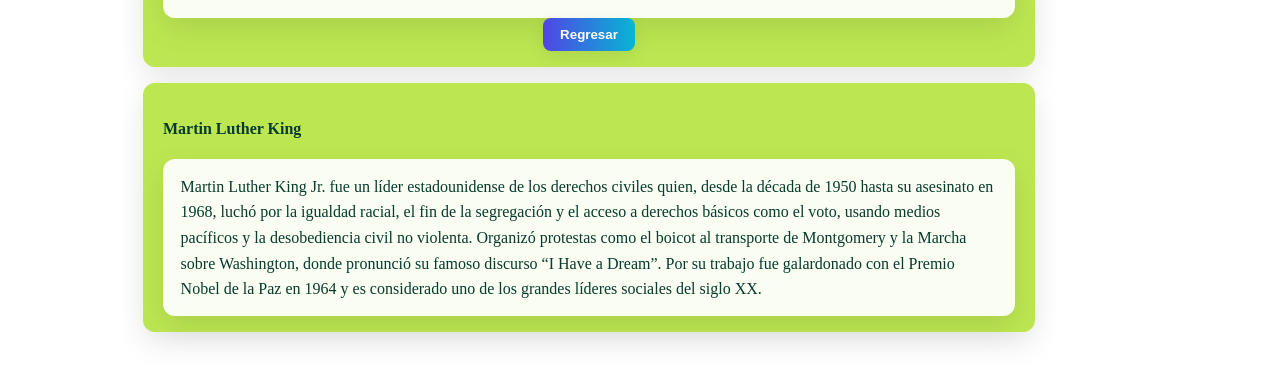
==== commit 44f518b7: "Update humanidades.html" ====
--- a/humanidades.html
+++ b/humanidades.html
@@ -54,7 +54,7 @@
                 Filosofía medieval a moderna: abordó temas religiosos, luego el conocimiento y la razón con pensadores como Descartes, Locke y Kant. 
                 BMCS
                 Filosofía contemporánea: incluye corrientes como existencialismo, marxismo y pensamiento crítico. 
-                <img src="humanidades/estudio.jpeg"></p>
+                <img src="estudio.jpeg"></p>
             <center><button><a href="#inicio">Regresar</a></button></center>
         </div>
         <div class="card1">
@@ -67,7 +67,7 @@
             <a name="doxa"></a>
             <h4>Doxa, episteme</h4>
             <p>La metáfora del árbol de la filosofía representa cómo se organiza el pensamiento filosófico: sus raíces son las preguntas fundamentales sobre la realidad y el ser (metafísica), que nutren el tronco del conocimiento sobre el mundo (filosofía natural o física), y de ese tronco brotan las ramas, como la ética, la lógica, la epistemología, la estética y la filosofía política, que exploran distintas áreas del saber; en este contexto Platón distingue entre doxa y episteme, donde doxa es la opinión o creencia común basada en la percepción sensible y no en una verdad universal, mientras que episteme es el conocimiento verdadero y justificado obtenido mediante la razón y reflexión crítica, es decir, un saber sólido frente a la mera opinión, y esta diferencia está en el corazón de cómo la filosofía busca ir más allá de lo aparente hacia lo verdadero.</p>
-            <img src="humanidades/episteme.jpeg">
+            <img src="episteme.jpeg">
             <center><button><a href="#inicio">Regresar</a></button></center>
         </div>
         <div class="card1">
@@ -81,7 +81,7 @@
             Mayéutica: técnica dialógica para ayudar a “parir” conocimientos desde el interior del interlocutor. 
             Wikipedia
             Sócrates no escribió textos; lo conocemos a través de los escritos de su discípulo Platón.</p>
-            <img src="humanidades/socrates.jpeg">
+            <img src="socrates.jpeg">
             <center><button><a href="#inicio">Regresar</a></button></center> 
         </div>
         <div class="card1">
@@ -105,21 +105,21 @@
             3. Principio del tercero excluido: Entre ser y no ser no existe un término medio: algo o es verdadero o es falso; no hay una tercera posibilidad que cumpla ambos. Esto ayuda a afirmar verdades claras en los razonamientos.<br><br>
             4. Principio de razón suficiente: Todo lo que ocurre o es de cierta manera tiene que tener una razón u explicación suficiente que lo haga ser así y no de otra forma. Este principio afirma que no hay hechos sin motivos o causas.<br><br>
             5. Búsqueda sistemática de causas y verdades últimas: La filosofía no se queda en la apariencia de las cosas; busca las causas fundamentales de la realidad a través de un pensamiento reflexivo, metódico y racional, analizando la realidad en profundidad para comprenderla mejor.</p>
-            <img src="humanidades/leyes.jpeg">
+            <img src="leyes.jpeg">
             <center><button><a href="#inicio">Regresar</a></button></center>
         </div>
         <div class="card2">
             <a name="inter"></a>
             <h4>Interculturalidad</h4>
             <p>La interculturalidad es un enfoque que promueve el reconocimiento y diálogo respetuoso entre diversas culturas, superando visiones que colocan a una cultura como superior o dominante. Su objetivo es que diferentes grupos culturales interactúen en igualdad, compartiendo saberes, valores y prácticas sin opresión ni discriminación. Esto incluye dialogar entre distintas filosofías, tradiciones y cosmovisiones para enfrentar los desafíos globales actuales y superar herencias de eurocentrismo.</p>
-            <img src="humanidades/interculturalidad.jpeg">
+            <img src="interculturalidad.jpeg">
             <center><button><a href="#inicio">Regresar</a></button></center>
         </div>
         <div class="card2">
             <a name="antropo"></a>
             <h4>Antropocentrismo</h4>
             <p>El antropocentrismo es una idea filosófica y cultural que pone al ser humano como centro del universo, considerándolo la medida y valor principal de todo lo que existe. Esta visión prevaleció especialmente a partir del Renacimiento, cuando se valoró la capacidad humana de razonar y dominar la naturaleza, dejando atrás visiones más teocéntricas o centradas en lo divino.</p>
-            <img src="humanidades/antropocentrismo.jpeg"><br>
+            <img src="antropocentrismo.jpeg"><br>
             <center><button><a href="#inicio">Regresar</a></button></center><br><br>    
             <center><iframe width="560" height="315" src="https://www.youtube.com/embed/rM8tSi7ppEA?si=BohJ_FN-2QIOu7N8" title="YouTube video player" frameborder="0" allow="accelerometer; autoplay; clipboard-write; encrypted-media; gyroscope; picture-in-picture; web-share" referrerpolicy="strict-origin-when-cross-origin" allowfullscreen></iframe></center>
 
@@ -164,7 +164,7 @@
 Operaciones concretas (7 – 11 años): pensamiento lógico sobre objetos concretos.
 <br>
 Operaciones formales (desde 12 años): pensamiento abstracto y razonamiento hipotético.</p>
-            <img src="humanidades/jean.jpeg">
+            <img src="jean.jpeg">
             <center><button><a href="#inicio">Regresar</a></button></center>
         </div>
 
@@ -174,14 +174,14 @@
             <a name="sociedad"></a>
             <h4>Sociedad, economía y género</h4>
             <p>Este tema aborda cómo las instituciones sociales y los sistemas económicos influyen en las relaciones entre las personas, y cómo estas estructuras definen roles, acceso a recursos y oportunidades según el género. La filosofía social y la teoría crítica analizan cómo la desigualdad (económica, política o cultural) afecta a distintos grupos, y cómo conceptos culturales como género no solo describen diferencias biológicas, sino también roles construidos socialmente que pueden reproducir injusticias.</p>
-            <img src="humanidades/enconomia.jpeg">
+            <img src="enconomia.jpeg">
             <center><button><a href="#inicio">Regresar</a></button></center>
         </div>
         <div class="card3">
             <a name="alineacion"></a>
             <h4>Alineación</h4>
             <p>La alienación es un concepto filosófico que describe un sentimiento de separación o desconexión que experimenta una persona frente a su propio trabajo, su entorno social o incluso respecto a sí misma. En la obra de pensadores como Karl Marx, la alienación ocurre cuando los trabajadores no se reconocen en los productos de su trabajo ni en el proceso productivo, perdiendo así sentido de identidad y control sobre su vida; también puede aplicarse a la sociedad cuando las relaciones humanas se vuelven impersonales e instrumentales.</p>
-            <img src="humanidades/alineacion.jpeg">
+            <img src="alineacion.jpeg">
             <center><button><a href="#inicio">Regresar</a></button></center>
         </div>
         <div class="card3">
@@ -210,4 +210,5 @@
             </nav>
         </div>
         <script src="visit.js"></script><br>
-    </html>+
+    </html>
